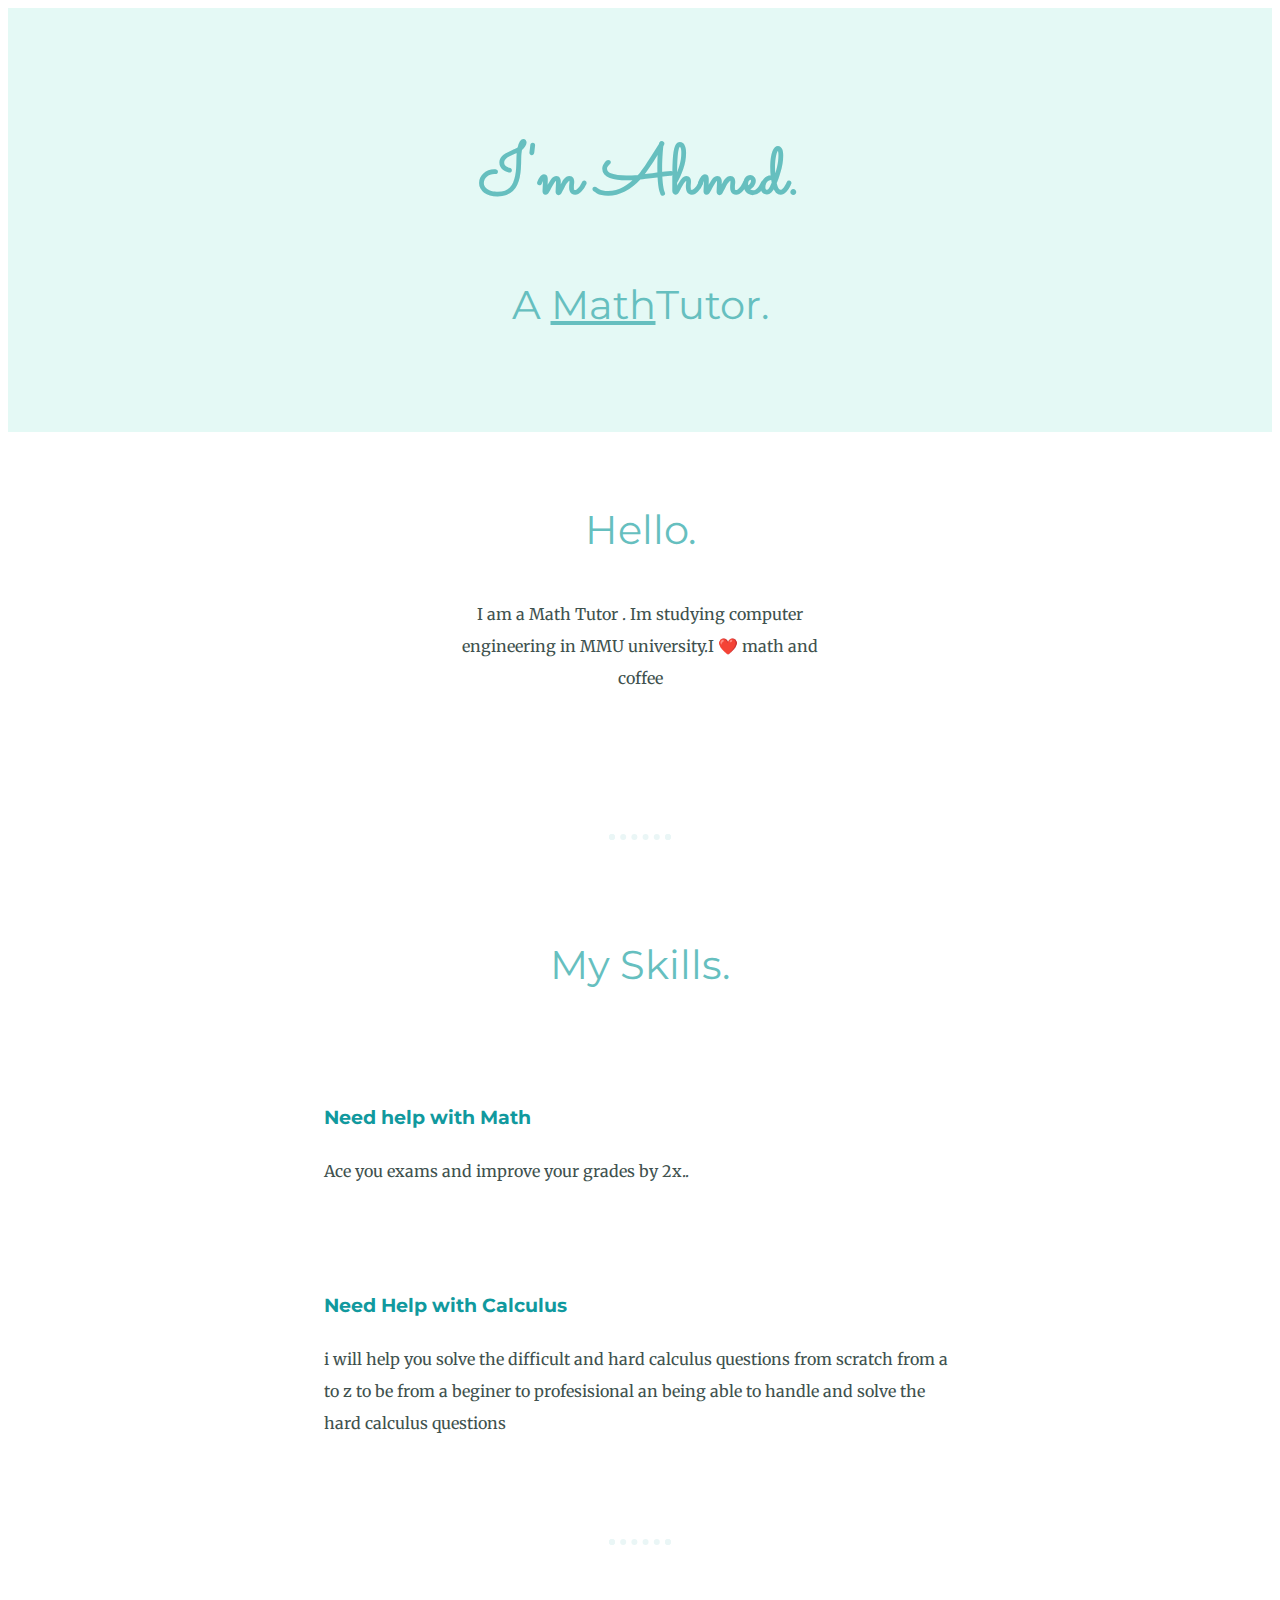
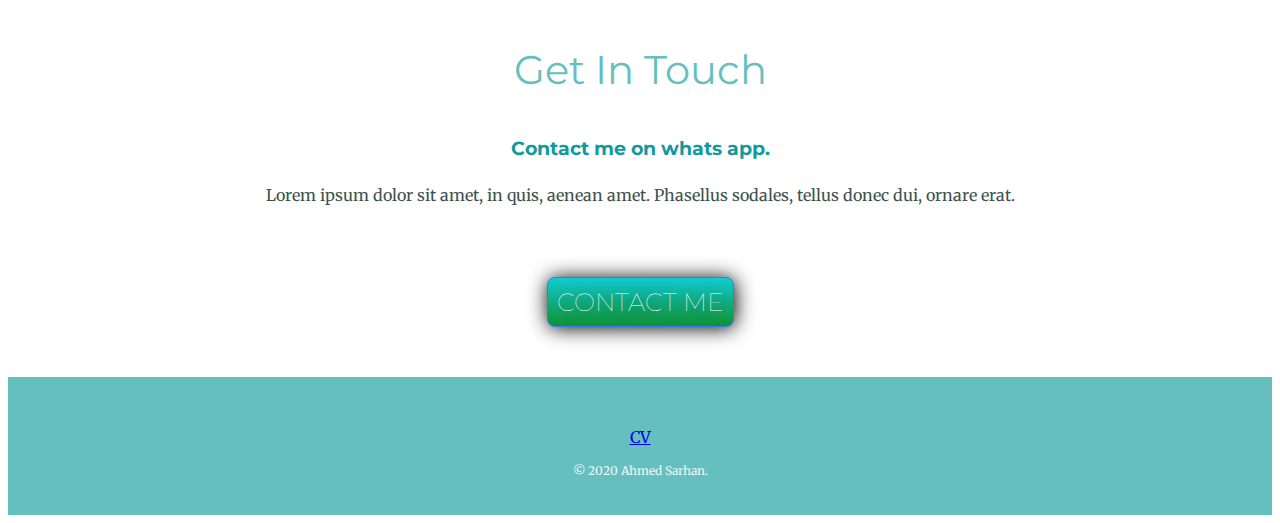
==== index.html @ a957f96b "Rename index3.html to index.html" ====
<!DOCTYPE html>
<html>

<head>
  <meta charset="utf-8">
  <title></title>
  <link rel="stylesheet" href="css/styles3.css">
  <link href="https://fonts.googleapis.com/css2?family=Merriweather:wght@300&family=Montserrat&family=Sacramento&display=swap" rel="stylesheet">
</head>

<body>
  <div class="top-container">
    <img src="" alt="">
    <h1>I'm Ahmed.</h1>
    <h2>A <span class="pro">Math</span>Tutor.</h2>
    <br>
    <br>
    <img src="C:\Users\Ahmed Sarhan\Desktop\Web Development\math website\images\island.png" alt="">
    </div>


    <div class="middle-container">
      <div class="profile">
        <br>
        <img src="C:\Users\Ahmed Sarhan\Desktop\Web Development\math website\images\personal photo 2.png" alt="">
        <br>
        <h2>Hello.</h2>
        <p class="bio">I am a Math Tutor . Im studying computer engineering in MMU university.I ❤️ math and coffee</p>
        <br>
        <br>
      </div>
      <hr>
      <div class="skills">
        <h2>My Skills.</h2>
        <div class="skill-row">
          <img class="math" src="C:\Users\Ahmed Sarhan\Desktop\Web Development\math website\images\math.png" alt="">
          <h3>Need help with Math </h3>
          <p>Ace you exams and improve your grades by 2x..</p>
        </div>
        <div class="skill-row">
          <img class="function" src="C:\Users\Ahmed Sarhan\Desktop\Web Development\math website\images\function (1).png" alt="">
          <h3>Need Help with Calculus</h3>
          <p class="second-skill">i will help you solve the difficult and hard calculus questions from scratch from a to z to be from a beginer to profesisional an being able to handle and solve the hard calculus questions</p>
        </div>
      </div>
      <hr>
      <div class="contact-me">
        <h2>Get In Touch</h2>
        <h3>Contact me on whats app.</h3>
        <p class="contact-message">Lorem ipsum dolor sit amet, in quis, aenean amet. Phasellus sodales, tellus donec dui, ornare erat.</p>
        <a class="btn" href="https://wa.me/601151769101">CONTACT ME</a>
      </div>
    </div>


    <div class="bottom-container">

      <a class="footer-link" href="C:\Users\Ahmed Sarhan\Desktop\Web Development\HTML-Personal Site\index.html">CV</a>
      <p class="copyright">© 2020 Ahmed Sarhan.</p>
    </div>




</body>

</html>
---- css/styles3.css ----
body{
  color: #40514E;
text-align: center;
font-family: 'Merriweather', serif;
}
.pro{text-decoration: underline;}
h1{
  color: #66BFBF;
margin-top: 100px;
margin-bottom: 50px;
font-size: 70px;
  font-family: 'Sacramento', cursive;

}
h2{
  color: #66BFBF;
font-size: 2.5rem;
  font-family: 'Montserrat', sans-serif;
  font-weight: normal;
  padding-bottom: 10px;

}
h3{font-family: 'Montserrat', sans-serif;
color:#11999E;

}

.top-container{

  background-color: #E4F9F5;

}
.p1{margin-bottom: 50px}
footer-link{
  color:#11999E;

}
.bottom-container{
  background-color: #66BFBF;
  color:#11999E;
  padding: 50px 0 20px;
}
p{
  line-height: 2;
}
hr{
  border:dotted #eaf6f6 6px;
  border-bottom:none;
  width:4%;
  margin: 100px auto;
}
.skill-row{
  width: 50%;
  margin:100px auto 100px auto;
  text-align: left;
  line-height: 2;
}
.math{

  float: left;
  margin-right: 30px;
}
.function{
float: right;


}

.second-skill{


}
.bio{width: 30%;
margin:auto;
}

.btn {
   background: #11CDD4;
   background-image: -webkit-linear-gradient(top, #11CDD4, #119333);
   background-image: -moz-linear-gradient(top, #11CDD4, #119333);
   background-image: -ms-linear-gradient(top, #11CDD4, #119333);
   background-image: -o-linear-gradient(top, #11CDD4, #119333);
   background-image: -webkit-gradient(to bottom, #11CDD4, #119333);
   -webkit-border-radius: 8px;
   -moz-border-radius: 8px;
   border-radius: 8px;
   color: #FFFFFF;
   font-family: 'Montserrat',sans-serif;
   font-size: 25px;
   font-weight: 100;
   padding: 9px;
   -webkit-box-shadow: 1px 1px 20px 0 #000000;
   -moz-box-shadow: 1px 1px 20px 0 #000000;
   box-shadow: 1px 1px 20px 0 #000000;
   text-shadow: 1px 1px 20px #000000;
   border: solid #337FED 1px;
   text-decoration: none;
   display: inline-block;
   cursor: pointer;
   text-align: center;
   margin: 50px auto;
}

.btn:hover {
   border: solid #337FED 1px;
   background: #30E3CB;
   background-image: -webkit-linear-gradient(top, #30E3CB, #2BC4AD);
   background-image: -moz-linear-gradient(top, #30E3CB, #2BC4AD);
   background-image: -ms-linear-gradient(top, #30E3CB, #2BC4AD);
   background-image: -o-linear-gradient(top, #30E3CB, #2BC4AD);
   background-image: -webkit-gradient(to bottom, #30E3CB, #2BC4AD);
   -webkit-border-radius: 20px;
   -moz-border-radius: 20px;
   border-radius: 20px;
   text-decoration: none;
}
.contact-message{
width:40%
margin: 40px auto 60px;
}
.copyright{

  color: #EAF6F6;
  font-size: 0.75em;
}
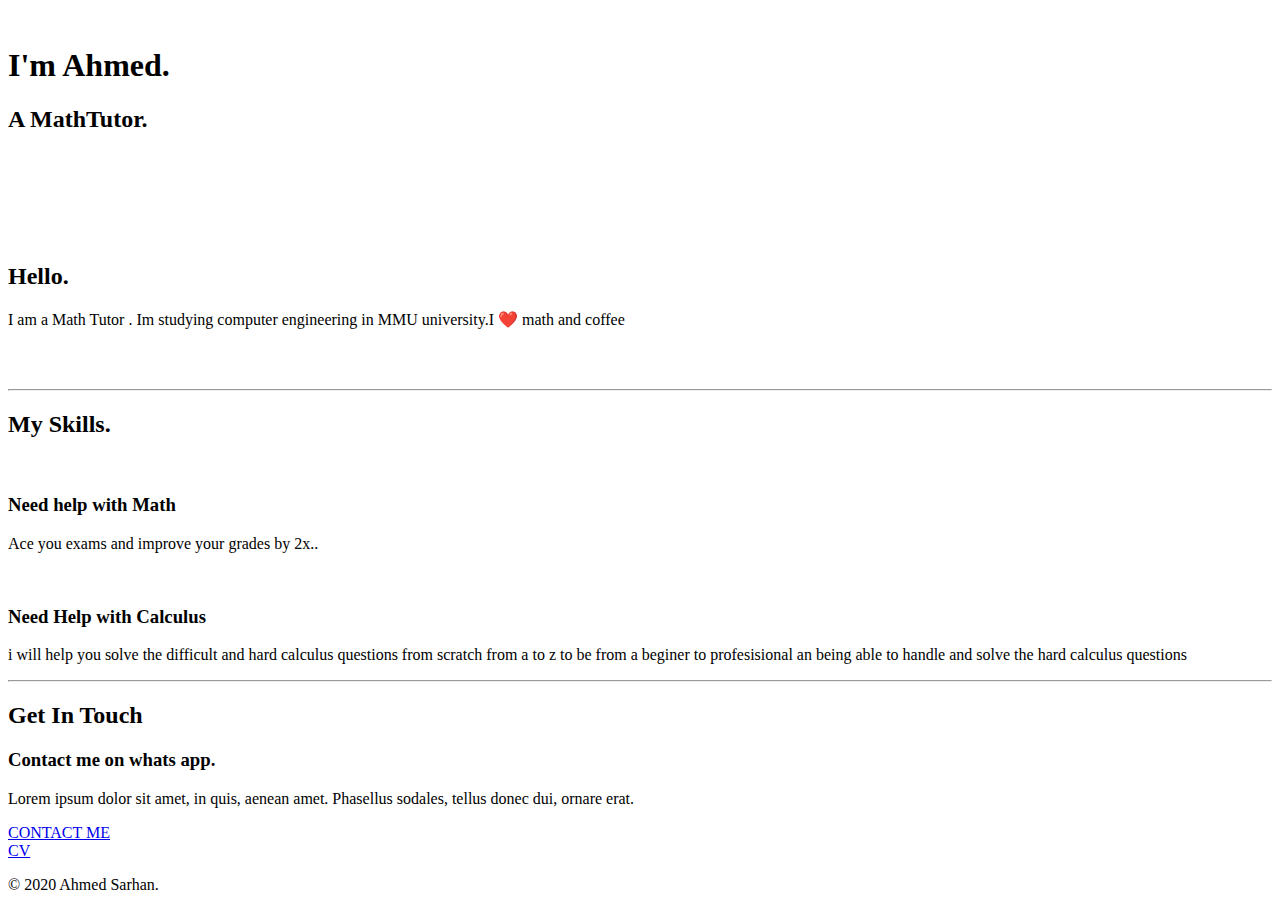
==== commit ff2eef12: "Update index.html" ====
--- a/index.html
+++ b/index.html
@@ -4,7 +4,7 @@
 <head>
   <meta charset="utf-8">
   <title></title>
-  <link rel="stylesheet" href="css/styles3.css">
+  <link rel="stylesheet" href="css/styles.css">
   <link href="https://fonts.googleapis.com/css2?family=Merriweather:wght@300&family=Montserrat&family=Sacramento&display=swap" rel="stylesheet">
 </head>
 
@@ -55,7 +55,7 @@
 
     <div class="bottom-container">
 
-      <a class="footer-link" href="C:\Users\Ahmed Sarhan\Desktop\Web Development\HTML-Personal Site\index.html">CV</a>
+      <a class="footer-link" href="C:\Users\Ahmed Sarhan\Desktop\Web Development\math website\cv.html">CV</a>
       <p class="copyright">© 2020 Ahmed Sarhan.</p>
     </div>
 
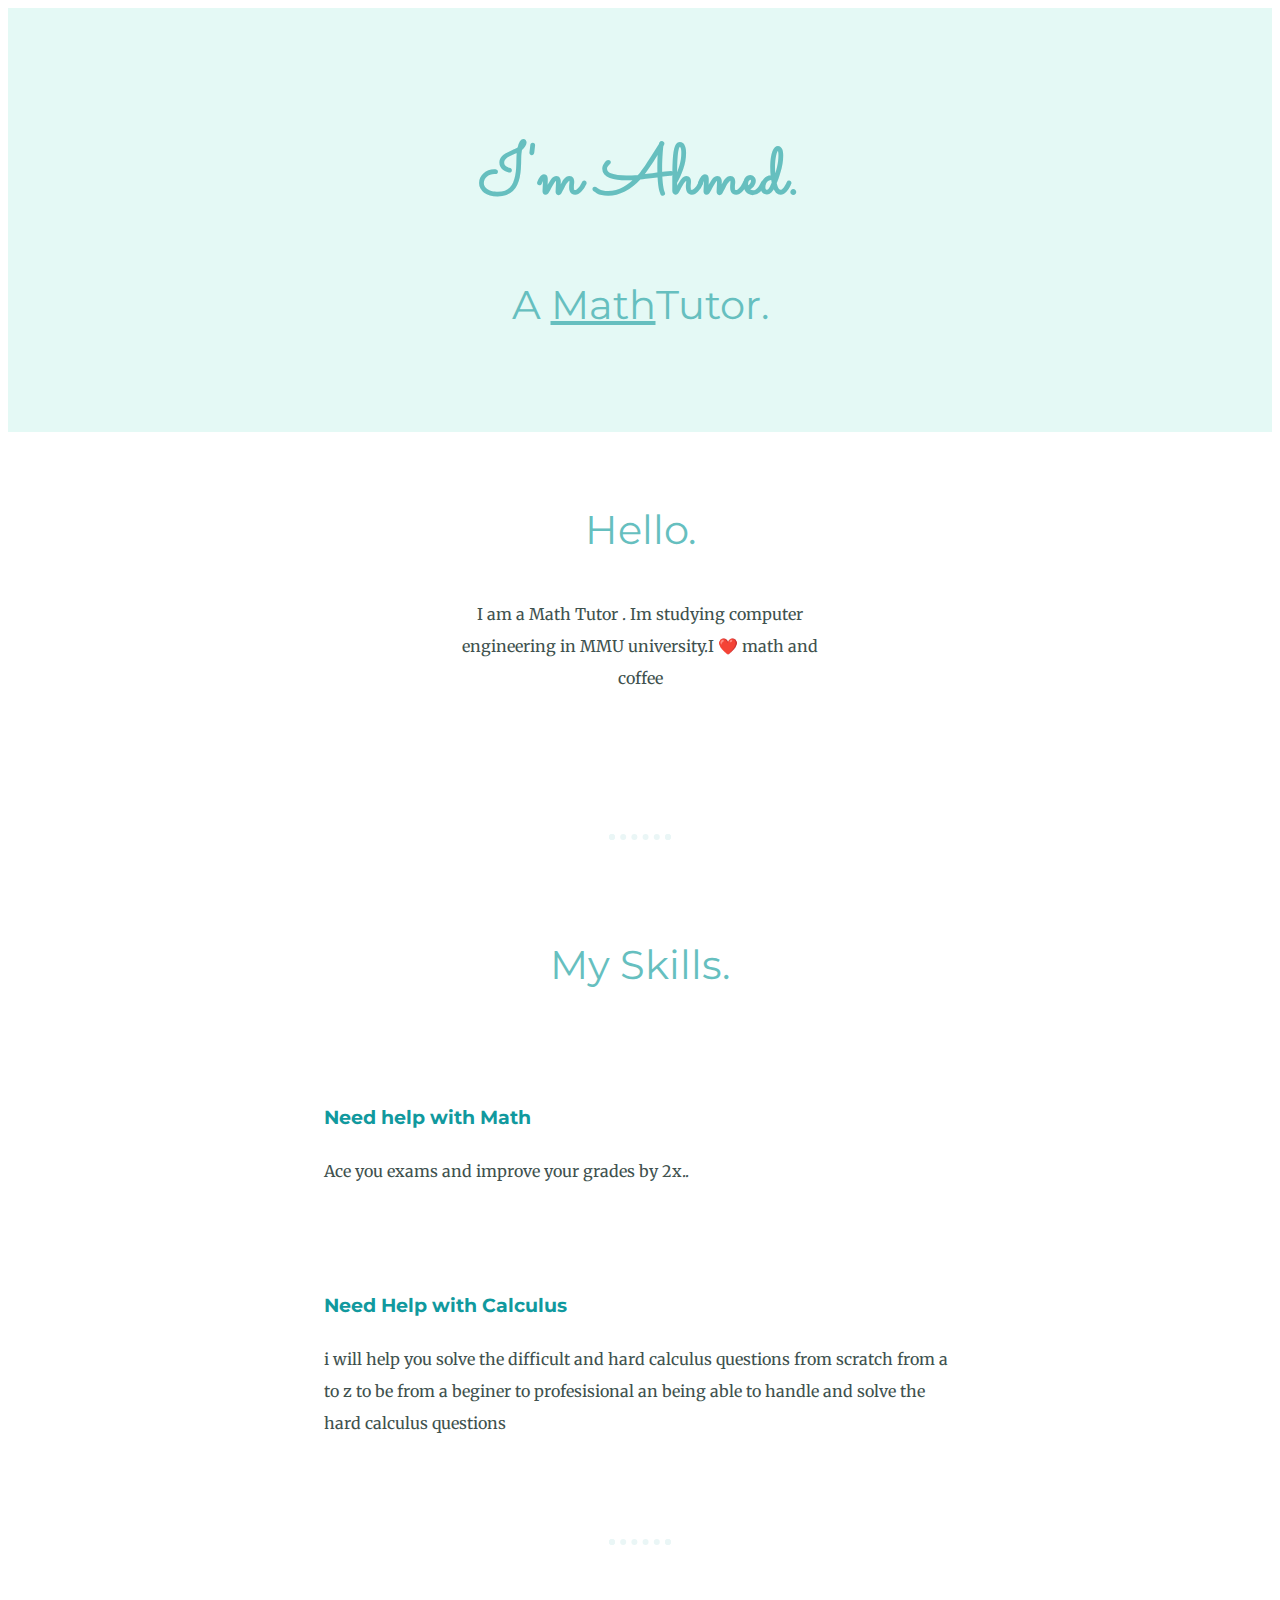
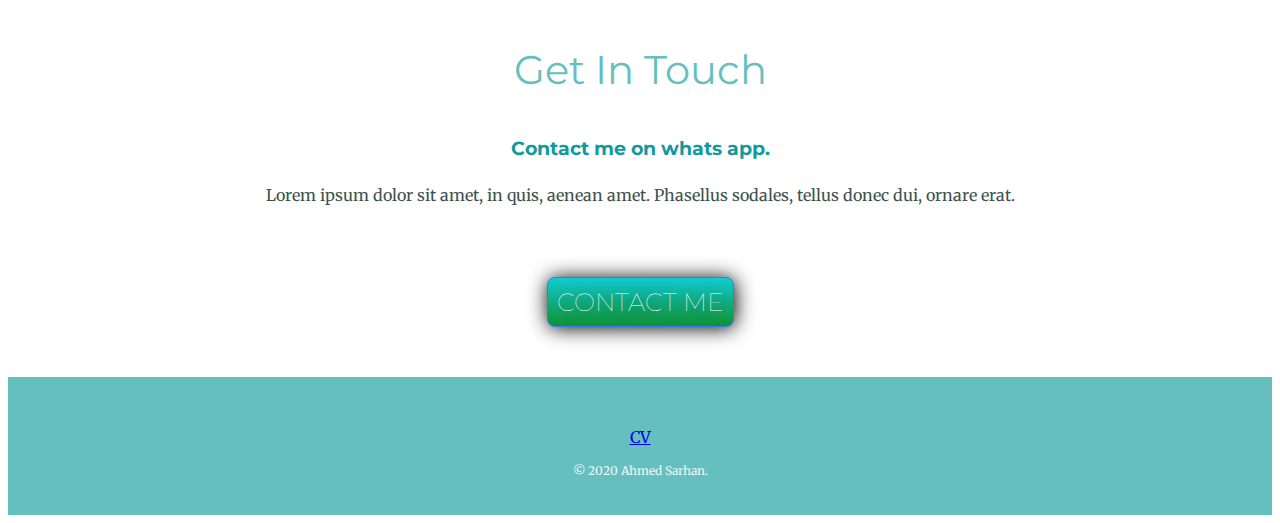
==== commit 8f0d3ca6: "Add files via upload" ====
--- a/index.html
+++ b/index.html
@@ -4,7 +4,7 @@
 <head>
   <meta charset="utf-8">
   <title></title>
-  <link rel="stylesheet" href="css/styles.css">
+  <link rel="stylesheet" href="css/styles3.css">
   <link href="https://fonts.googleapis.com/css2?family=Merriweather:wght@300&family=Montserrat&family=Sacramento&display=swap" rel="stylesheet">
 </head>
 
--- a/css/styles3.css
+++ b/css/styles3.css
@@ -0,0 +1,125 @@
+body{
+  color: #40514E;
+text-align: center;
+font-family: 'Merriweather', serif;
+}
+.pro{text-decoration: underline;}
+h1{
+  color: #66BFBF;
+margin-top: 100px;
+margin-bottom: 50px;
+font-size: 70px;
+  font-family: 'Sacramento', cursive;
+
+}
+h2{
+  color: #66BFBF;
+font-size: 2.5rem;
+  font-family: 'Montserrat', sans-serif;
+  font-weight: normal;
+  padding-bottom: 10px;
+
+}
+h3{font-family: 'Montserrat', sans-serif;
+color:#11999E;
+
+}
+
+.top-container{
+
+  background-color: #E4F9F5;
+
+}
+.p1{margin-bottom: 50px}
+footer-link{
+  color:#11999E;
+
+}
+.bottom-container{
+  background-color: #66BFBF;
+  color:#11999E;
+  padding: 50px 0 20px;
+}
+p{
+  line-height: 2;
+}
+hr{
+  border:dotted #eaf6f6 6px;
+  border-bottom:none;
+  width:4%;
+  margin: 100px auto;
+}
+.skill-row{
+  width: 50%;
+  margin:100px auto 100px auto;
+  text-align: left;
+  line-height: 2;
+}
+.math{
+
+  float: left;
+  margin-right: 30px;
+}
+.function{
+float: right;
+
+
+}
+
+.second-skill{
+
+
+}
+.bio{width: 30%;
+margin:auto;
+}
+
+.btn {
+   background: #11CDD4;
+   background-image: -webkit-linear-gradient(top, #11CDD4, #119333);
+   background-image: -moz-linear-gradient(top, #11CDD4, #119333);
+   background-image: -ms-linear-gradient(top, #11CDD4, #119333);
+   background-image: -o-linear-gradient(top, #11CDD4, #119333);
+   background-image: -webkit-gradient(to bottom, #11CDD4, #119333);
+   -webkit-border-radius: 8px;
+   -moz-border-radius: 8px;
+   border-radius: 8px;
+   color: #FFFFFF;
+   font-family: 'Montserrat',sans-serif;
+   font-size: 25px;
+   font-weight: 100;
+   padding: 9px;
+   -webkit-box-shadow: 1px 1px 20px 0 #000000;
+   -moz-box-shadow: 1px 1px 20px 0 #000000;
+   box-shadow: 1px 1px 20px 0 #000000;
+   text-shadow: 1px 1px 20px #000000;
+   border: solid #337FED 1px;
+   text-decoration: none;
+   display: inline-block;
+   cursor: pointer;
+   text-align: center;
+   margin: 50px auto;
+}
+
+.btn:hover {
+   border: solid #337FED 1px;
+   background: #30E3CB;
+   background-image: -webkit-linear-gradient(top, #30E3CB, #2BC4AD);
+   background-image: -moz-linear-gradient(top, #30E3CB, #2BC4AD);
+   background-image: -ms-linear-gradient(top, #30E3CB, #2BC4AD);
+   background-image: -o-linear-gradient(top, #30E3CB, #2BC4AD);
+   background-image: -webkit-gradient(to bottom, #30E3CB, #2BC4AD);
+   -webkit-border-radius: 20px;
+   -moz-border-radius: 20px;
+   border-radius: 20px;
+   text-decoration: none;
+}
+.contact-message{
+width:40%
+margin: 40px auto 60px;
+}
+.copyright{
+
+  color: #EAF6F6;
+  font-size: 0.75em;
+}
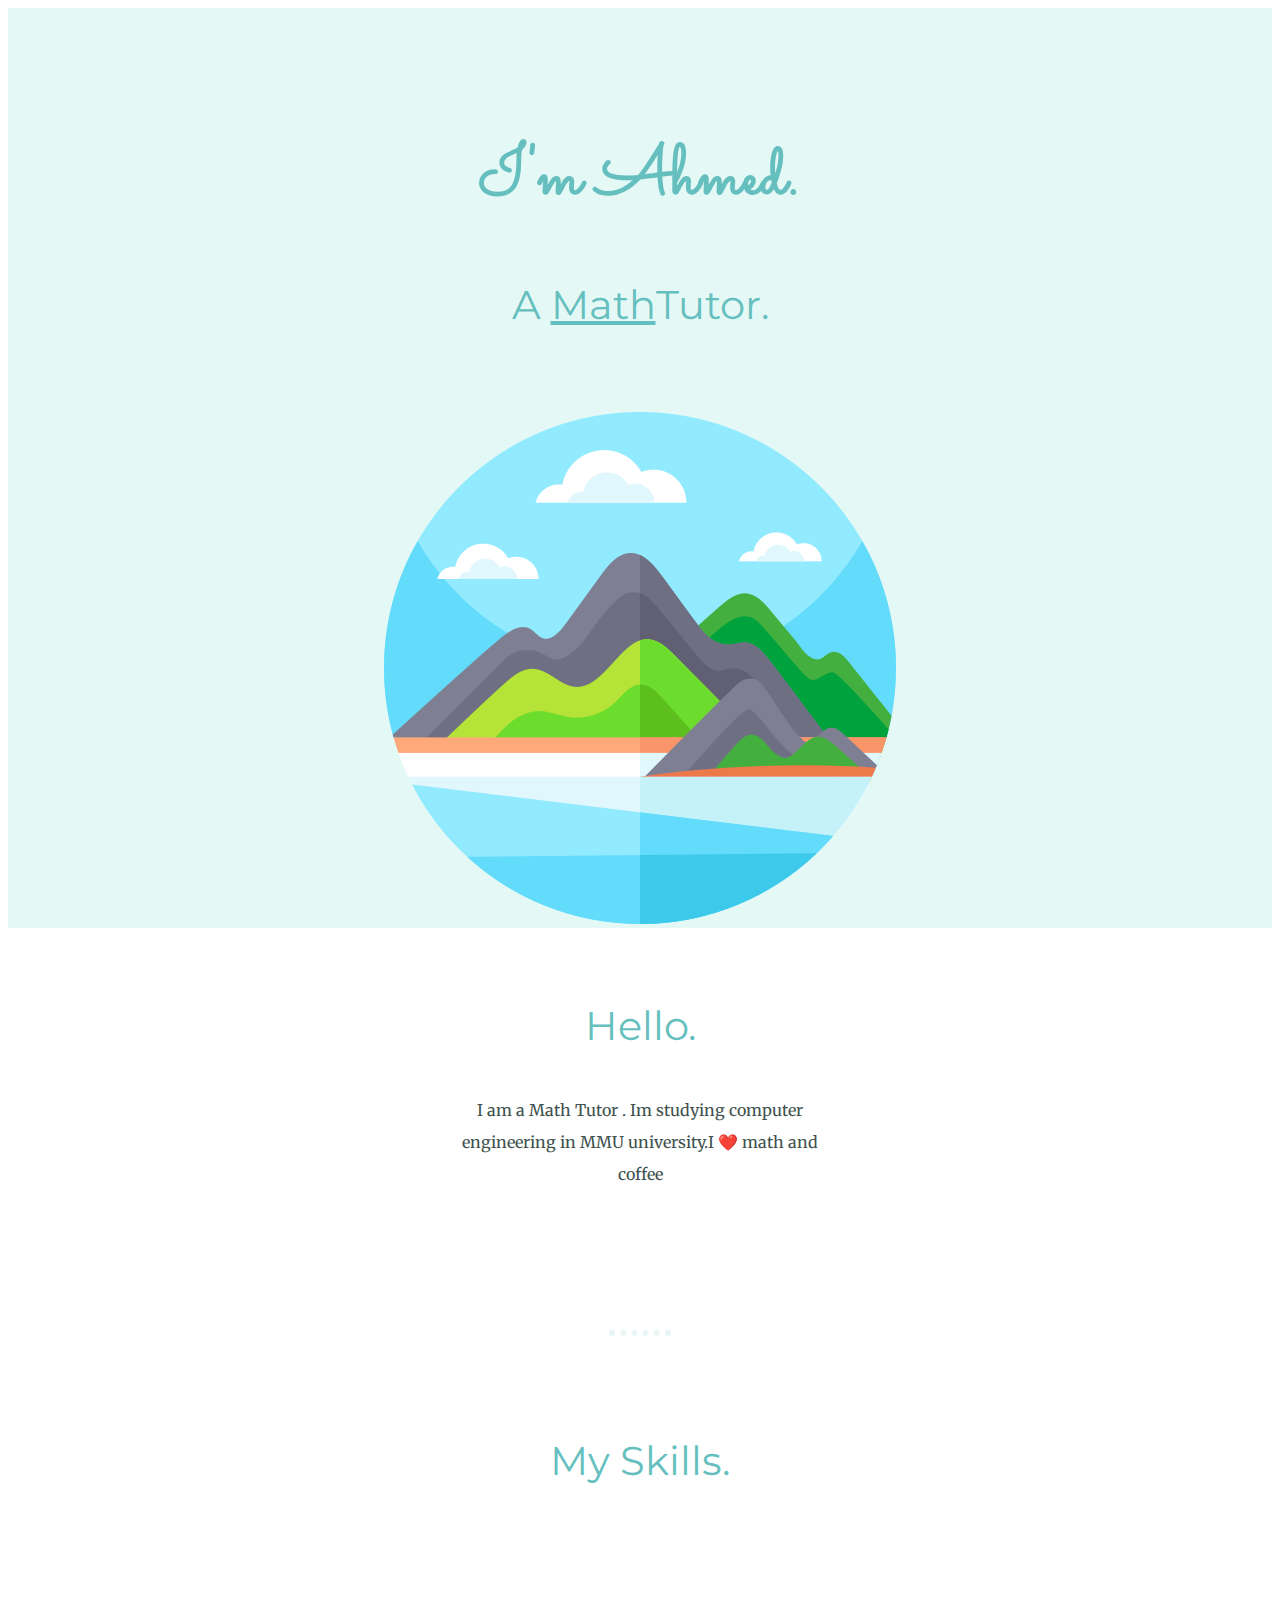
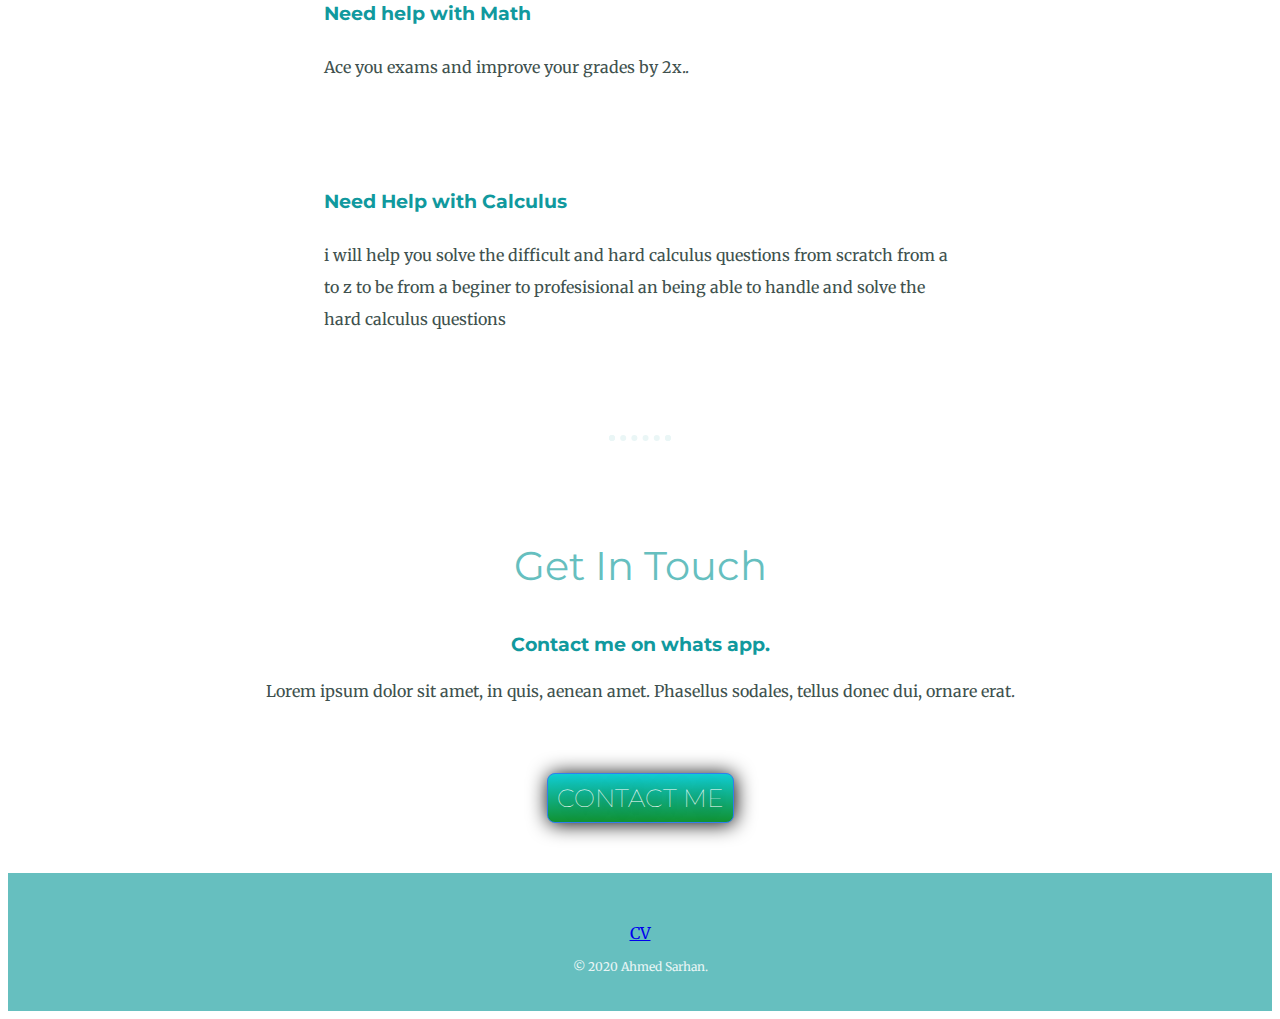
==== commit c61c2632: "Update index.html" ====
--- a/index.html
+++ b/index.html
@@ -4,7 +4,7 @@
 <head>
   <meta charset="utf-8">
   <title></title>
-  <link rel="stylesheet" href="css/styles3.css">
+  <link rel="stylesheet" href="css/styles.css">
   <link href="https://fonts.googleapis.com/css2?family=Merriweather:wght@300&family=Montserrat&family=Sacramento&display=swap" rel="stylesheet">
 </head>
 
@@ -15,7 +15,7 @@
     <h2>A <span class="pro">Math</span>Tutor.</h2>
     <br>
     <br>
-    <img src="C:\Users\Ahmed Sarhan\Desktop\Web Development\math website\images\island.png" alt="">
+    <img src="images\island.png" alt="">
     </div>
 
 
@@ -55,7 +55,7 @@
 
     <div class="bottom-container">
 
-      <a class="footer-link" href="C:\Users\Ahmed Sarhan\Desktop\Web Development\math website\cv.html">CV</a>
+      <a class="footer-link" href=" https://ahmed-sarhan71.github.io/cv/">CV</a>
       <p class="copyright">© 2020 Ahmed Sarhan.</p>
     </div>
 
--- a/css/styles.css
+++ b/css/styles.css
@@ -0,0 +1,125 @@
+body{
+  color: #40514E;
+text-align: center;
+font-family: 'Merriweather', serif;
+}
+.pro{text-decoration: underline;}
+h1{
+  color: #66BFBF;
+margin-top: 100px;
+margin-bottom: 50px;
+font-size: 70px;
+  font-family: 'Sacramento', cursive;
+
+}
+h2{
+  color: #66BFBF;
+font-size: 2.5rem;
+  font-family: 'Montserrat', sans-serif;
+  font-weight: normal;
+  padding-bottom: 10px;
+
+}
+h3{font-family: 'Montserrat', sans-serif;
+color:#11999E;
+
+}
+
+.top-container{
+
+  background-color: #E4F9F5;
+
+}
+.p1{margin-bottom: 50px}
+footer-link{
+  color:#11999E;
+
+}
+.bottom-container{
+  background-color: #66BFBF;
+  color:#11999E;
+  padding: 50px 0 20px;
+}
+p{
+  line-height: 2;
+}
+hr{
+  border:dotted #eaf6f6 6px;
+  border-bottom:none;
+  width:4%;
+  margin: 100px auto;
+}
+.skill-row{
+  width: 50%;
+  margin:100px auto 100px auto;
+  text-align: left;
+  line-height: 2;
+}
+.math{
+
+  float: left;
+  margin-right: 30px;
+}
+.function{
+float: right;
+
+
+}
+
+.second-skill{
+
+
+}
+.bio{width: 30%;
+margin:auto;
+}
+
+.btn {
+   background: #11CDD4;
+   background-image: -webkit-linear-gradient(top, #11CDD4, #119333);
+   background-image: -moz-linear-gradient(top, #11CDD4, #119333);
+   background-image: -ms-linear-gradient(top, #11CDD4, #119333);
+   background-image: -o-linear-gradient(top, #11CDD4, #119333);
+   background-image: -webkit-gradient(to bottom, #11CDD4, #119333);
+   -webkit-border-radius: 8px;
+   -moz-border-radius: 8px;
+   border-radius: 8px;
+   color: #FFFFFF;
+   font-family: 'Montserrat',sans-serif;
+   font-size: 25px;
+   font-weight: 100;
+   padding: 9px;
+   -webkit-box-shadow: 1px 1px 20px 0 #000000;
+   -moz-box-shadow: 1px 1px 20px 0 #000000;
+   box-shadow: 1px 1px 20px 0 #000000;
+   text-shadow: 1px 1px 20px #000000;
+   border: solid #337FED 1px;
+   text-decoration: none;
+   display: inline-block;
+   cursor: pointer;
+   text-align: center;
+   margin: 50px auto;
+}
+
+.btn:hover {
+   border: solid #337FED 1px;
+   background: #30E3CB;
+   background-image: -webkit-linear-gradient(top, #30E3CB, #2BC4AD);
+   background-image: -moz-linear-gradient(top, #30E3CB, #2BC4AD);
+   background-image: -ms-linear-gradient(top, #30E3CB, #2BC4AD);
+   background-image: -o-linear-gradient(top, #30E3CB, #2BC4AD);
+   background-image: -webkit-gradient(to bottom, #30E3CB, #2BC4AD);
+   -webkit-border-radius: 20px;
+   -moz-border-radius: 20px;
+   border-radius: 20px;
+   text-decoration: none;
+}
+.contact-message{
+width:40%
+margin: 40px auto 60px;
+}
+.copyright{
+
+  color: #EAF6F6;
+  font-size: 0.75em;
+}
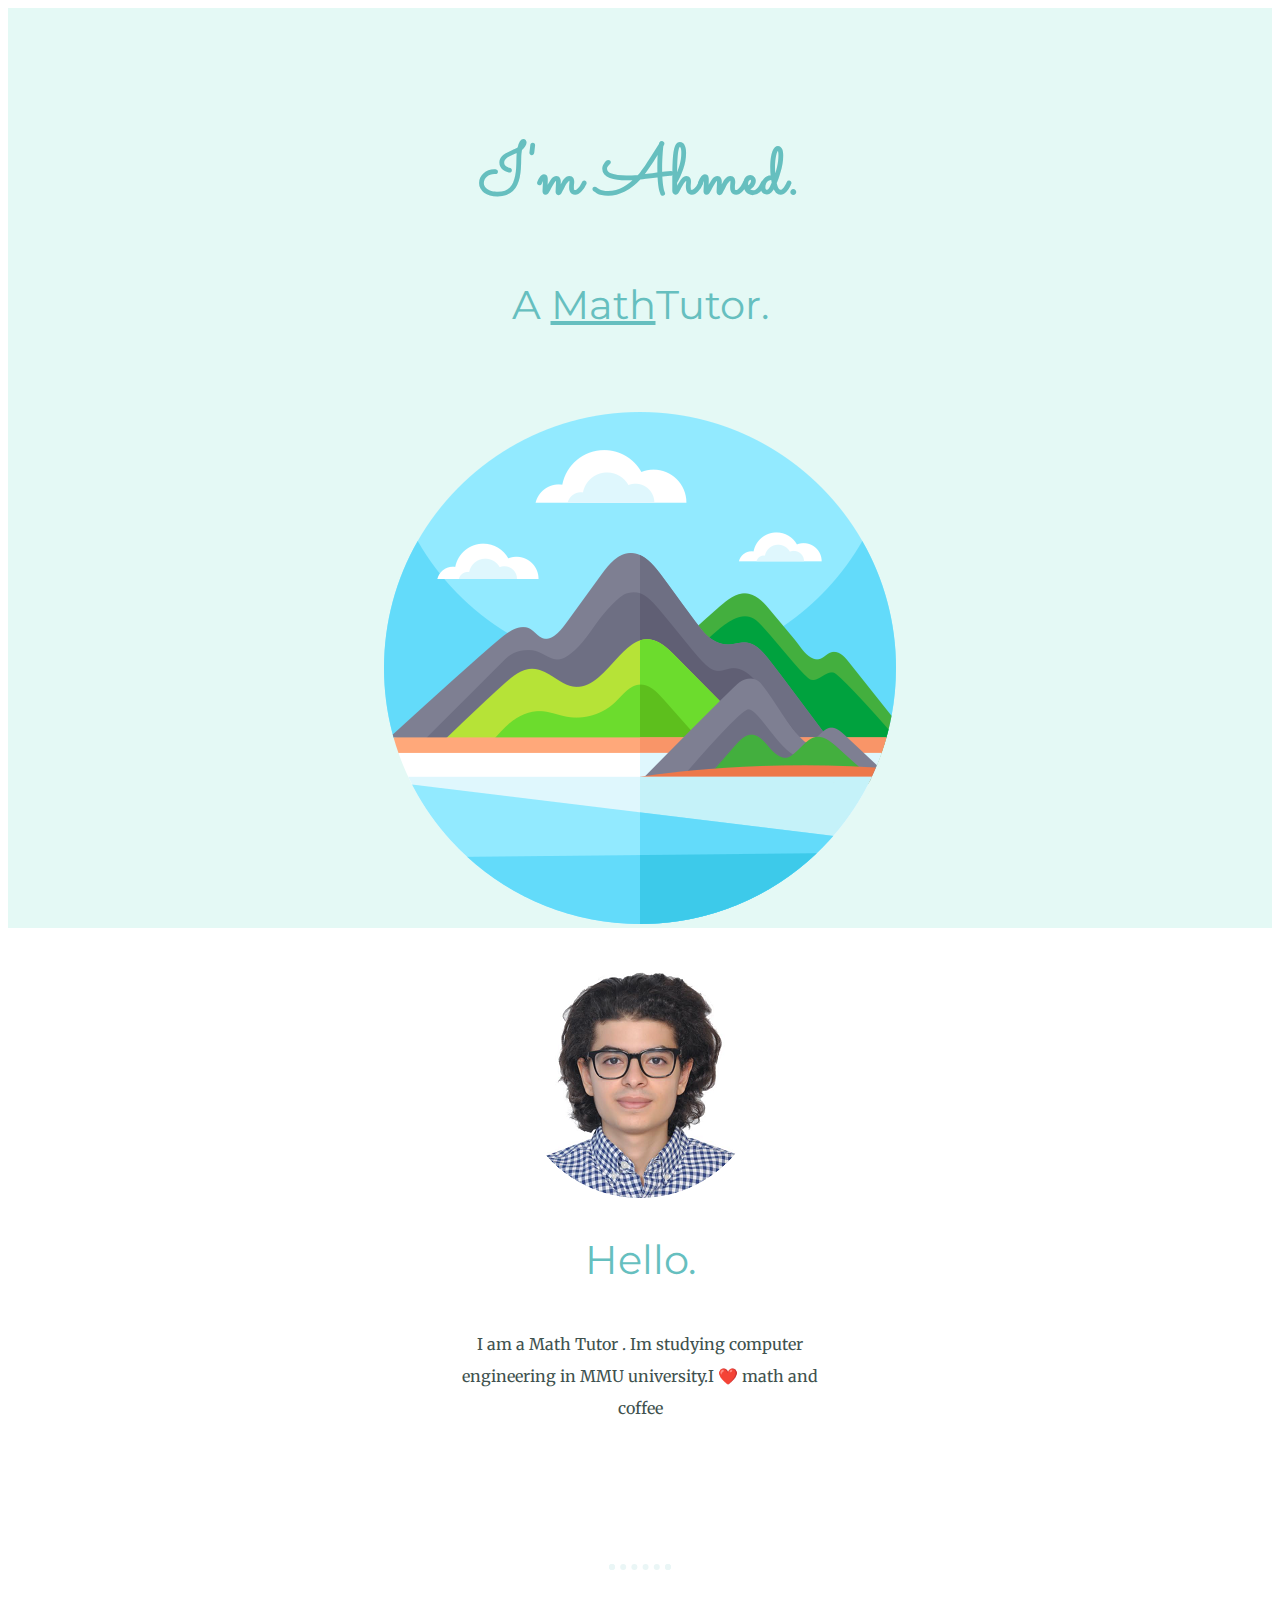
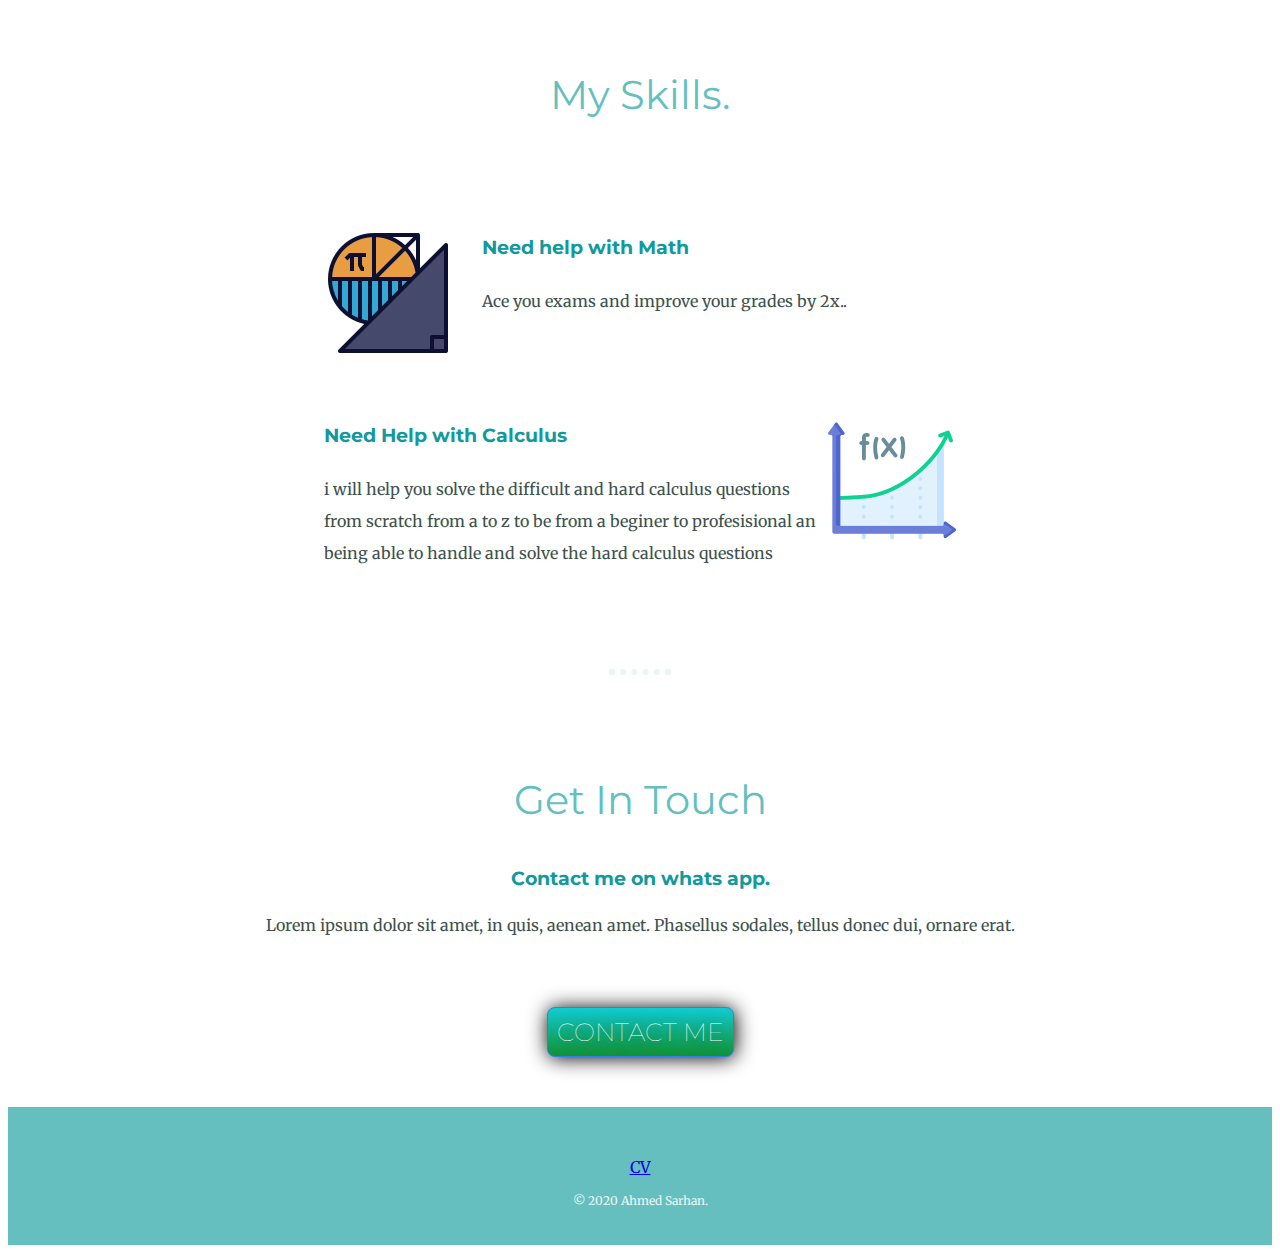
==== commit aed3c3c5: "Update index.html" ====
--- a/index.html
+++ b/index.html
@@ -22,7 +22,7 @@
     <div class="middle-container">
       <div class="profile">
         <br>
-        <img src="C:\Users\Ahmed Sarhan\Desktop\Web Development\math website\images\personal photo 2.png" alt="">
+        <img src="images\personal photo 2.png" alt="">
         <br>
         <h2>Hello.</h2>
         <p class="bio">I am a Math Tutor . Im studying computer engineering in MMU university.I ❤️ math and coffee</p>
@@ -33,12 +33,12 @@
       <div class="skills">
         <h2>My Skills.</h2>
         <div class="skill-row">
-          <img class="math" src="C:\Users\Ahmed Sarhan\Desktop\Web Development\math website\images\math.png" alt="">
+          <img class="math" src="images\math.png" alt="">
           <h3>Need help with Math </h3>
           <p>Ace you exams and improve your grades by 2x..</p>
         </div>
         <div class="skill-row">
-          <img class="function" src="C:\Users\Ahmed Sarhan\Desktop\Web Development\math website\images\function (1).png" alt="">
+          <img class="function" src="images\function (1).png" alt="">
           <h3>Need Help with Calculus</h3>
           <p class="second-skill">i will help you solve the difficult and hard calculus questions from scratch from a to z to be from a beginer to profesisional an being able to handle and solve the hard calculus questions</p>
         </div>
